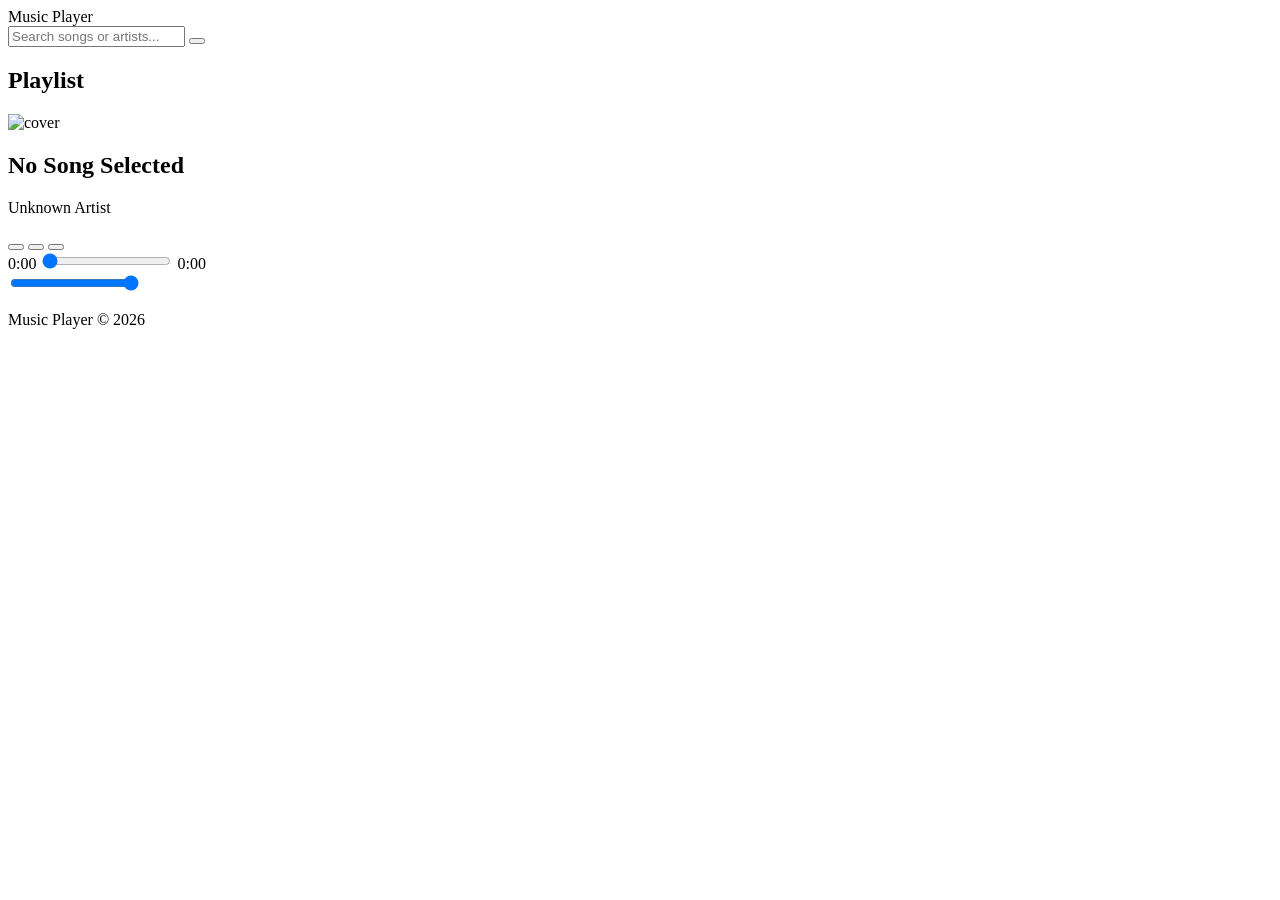
==== music-player/index.html @ 5e0c05d3 "Dc chua" ====
<!DOCTYPE html>
<html lang="en">
<head>
    <meta charset="UTF-8">
    <meta name="viewport" content="width=device-width, initial-scale=1.0">
    <title>Music Player</title>

    <!-- Google Font -->
    <link rel="preconnect" href="https://fonts.googleapis.com">
    <link href="https://fonts.googleapis.com/css2?family=Poppins:wght@300;400;500;600;700&display=swap" rel="stylesheet">

    <link rel="stylesheet" href="css/style.css">

</head>

<body>

    <!-- ================= HEADER ================= -->

    <header class="header">

        <div class="logo">
            <i class="fa-solid fa-headphones"></i>
            <span>Music Player</span>
        </div>

        <div class="search-box">

            <input
                type="text"
                id="searchInput"
                placeholder="Search songs or artists...">

            <button id="searchBtn">
                <i class="fa-solid fa-magnifying-glass"></i>
            </button>

        </div>

    </header>

    <!-- ================= MAIN ================= -->

    <main class="container">

        <!-- ========= LEFT : PLAYLIST ========= -->

        <aside class="playlist">

            <div class="playlist-title">
                <h2>Playlist</h2>
            </div>

            <div id="songList">

                <!-- JS Render -->

            </div>

        </aside>


        <!-- ========= CENTER ========= -->

        <section class="player">

            <div class="cover">

                <img
                    id="cover"
                    src="assets/default-cover.jpg"
                    alt="cover">

            </div>

            <div class="song-info">

                <h2 id="title">
                    No Song Selected
                </h2>

                <p id="artist">
                    Unknown Artist
                </p>

            </div>


            <!-- CONTROLS -->

            <div class="controls">

                <button id="prevBtn">
                    <i class="fa-solid fa-backward-step"></i>
                </button>

                <button id="playBtn">
                    <i class="fa-solid fa-play"></i>
                </button>

                <button id="nextBtn">
                    <i class="fa-solid fa-forward-step"></i>
                </button>

            </div>


            <!-- PROGRESS -->

            <div class="progress-container">

                <span id="currentTime">
                    0:00
                </span>

                <input
                    type="range"
                    id="progress"
                    value="0"
                    min="0"
                    max="100">

                <span id="duration">
                    0:00
                </span>

            </div>


            <!-- VOLUME -->

            <div class="volume-container">

                <i class="fa-solid fa-volume-high"></i>

                <input
                    type="range"
                    id="volume"
                    min="0"
                    max="1"
                    step="0.01"
                    value="1">

            </div>

        </section>

    </main>


    <!-- ================= AUDIO ================= -->

    <audio id="audio"></audio>


    <!-- ================= FOOTER ================= -->

    <footer>

        <p>
            Music Player © 2026
        </p>

    </footer>


    <script src="js/app.js"></script>

</body>
</html>
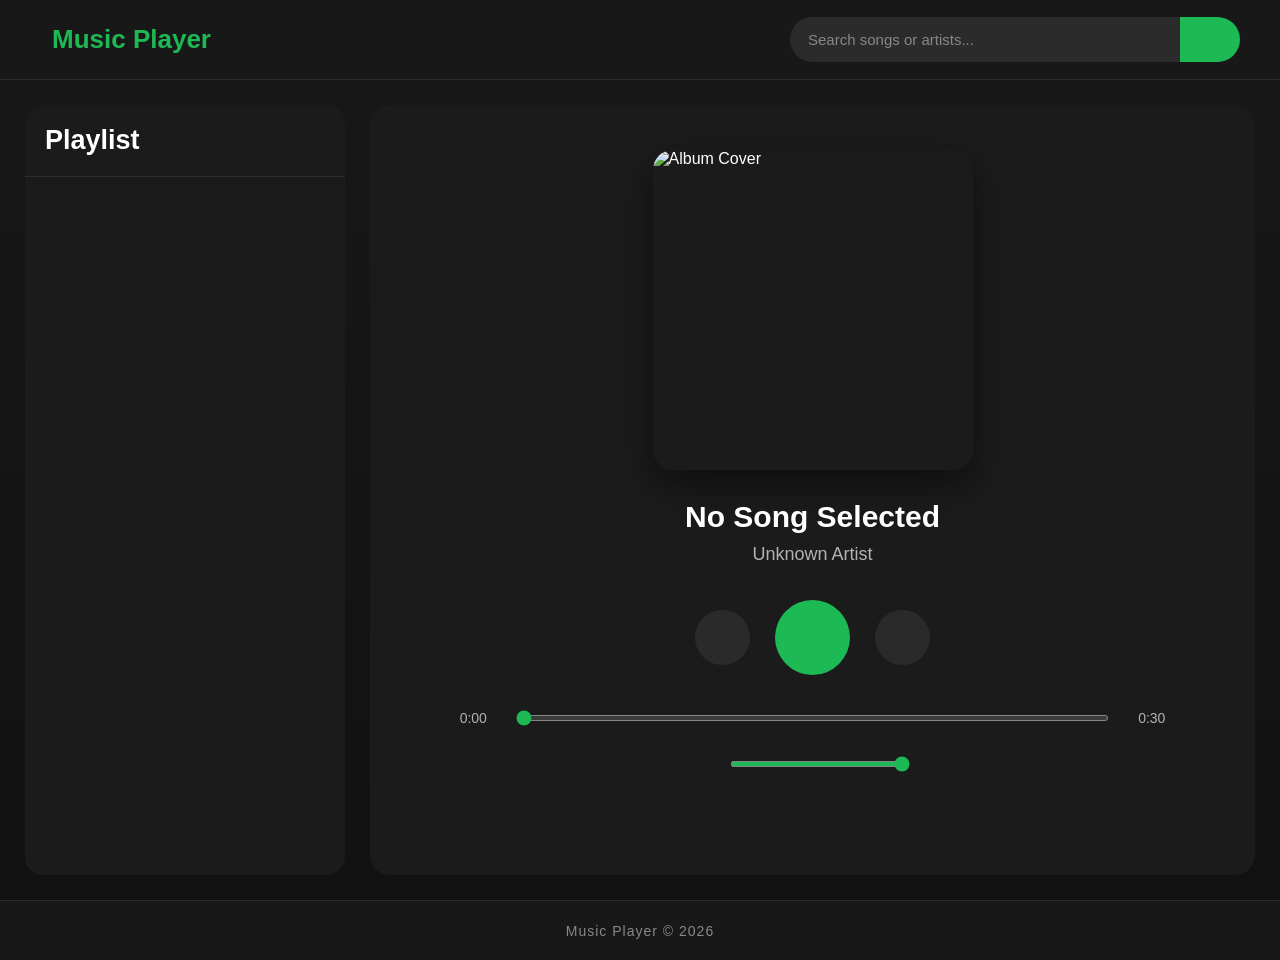
==== commit 0db46d72: "Buoi 1" ====
--- a/music-player/index.html
+++ b/music-player/index.html
@@ -1,15 +1,17 @@
 <!DOCTYPE html>
 <html lang="en">
+
 <head>
+
     <meta charset="UTF-8">
+
     <meta name="viewport" content="width=device-width, initial-scale=1.0">
+
     <title>Music Player</title>
 
-    <!-- Google Font -->
-    <link rel="preconnect" href="https://fonts.googleapis.com">
-    <link href="https://fonts.googleapis.com/css2?family=Poppins:wght@300;400;500;600;700&display=swap" rel="stylesheet">
 
-    <link rel="stylesheet" href="css/style.css">
+    <!-- CSS -->
+    <link rel="stylesheet" href="../css/style.css">
 
 </head>
 
@@ -20,8 +22,11 @@
     <header class="header">
 
         <div class="logo">
+
             <i class="fa-solid fa-headphones"></i>
+
             <span>Music Player</span>
+
         </div>
 
         <div class="search-box">
@@ -32,7 +37,9 @@
                 placeholder="Search songs or artists...">
 
             <button id="searchBtn">
+
                 <i class="fa-solid fa-magnifying-glass"></i>
+
             </button>
 
         </div>
@@ -43,74 +50,89 @@
 
     <main class="container">
 
-        <!-- ========= LEFT : PLAYLIST ========= -->
+        <!-- Playlist -->
 
         <aside class="playlist">
 
             <div class="playlist-title">
+
                 <h2>Playlist</h2>
+
             </div>
 
             <div id="songList">
 
-                <!-- JS Render -->
+                <!-- JavaScript render -->
 
             </div>
 
         </aside>
 
-
-        <!-- ========= CENTER ========= -->
+        <!-- Player -->
 
         <section class="player">
+
+            <!-- Cover -->
 
             <div class="cover">
 
                 <img
                     id="cover"
-                    src="assets/default-cover.jpg"
-                    alt="cover">
+                    src="https://placehold.co/500x500?text=Music"
+                    alt="Album Cover">
 
             </div>
+
+            <!-- Song -->
 
             <div class="song-info">
 
                 <h2 id="title">
+
                     No Song Selected
+
                 </h2>
 
                 <p id="artist">
+
                     Unknown Artist
+
                 </p>
 
             </div>
 
-
-            <!-- CONTROLS -->
+            <!-- Controls -->
 
             <div class="controls">
 
                 <button id="prevBtn">
+
                     <i class="fa-solid fa-backward-step"></i>
+
                 </button>
 
                 <button id="playBtn">
+
                     <i class="fa-solid fa-play"></i>
+
                 </button>
 
                 <button id="nextBtn">
+
                     <i class="fa-solid fa-forward-step"></i>
+
                 </button>
 
             </div>
 
-
-            <!-- PROGRESS -->
+            <!-- Progress -->
 
             <div class="progress-container">
 
                 <span id="currentTime">
+
                     0:00
+
                 </span>
 
                 <input
@@ -121,13 +143,14 @@
                     max="100">
 
                 <span id="duration">
-                    0:00
+
+                    0:30
+
                 </span>
 
             </div>
 
-
-            <!-- VOLUME -->
+            <!-- Volume -->
 
             <div class="volume-container">
 
@@ -147,24 +170,28 @@
 
     </main>
 
-
-    <!-- ================= AUDIO ================= -->
+    <!-- Audio -->
 
     <audio id="audio"></audio>
 
-
-    <!-- ================= FOOTER ================= -->
+    <!-- Footer -->
 
     <footer>
 
         <p>
+
             Music Player © 2026
+
         </p>
 
     </footer>
 
+    <!-- JavaScript -->
 
-    <script src="js/app.js"></script>
+    <script src="../js/api.js"></script>
+
+    <script src="../js/app.js"></script>
 
 </body>
+
 </html>
--- a/css/style.css
+++ b/css/style.css
@@ -0,0 +1,953 @@
+/* ===========================
+   RESET
+=========================== */
+
+*{
+    margin:0;
+    padding:0;
+    box-sizing:border-box;
+}
+
+:root{
+
+    --bg:#121212;
+    --card:#1b1b1b;
+    --card-hover:#252525;
+    --green:#1DB954;
+    --white:#ffffff;
+    --gray:#b3b3b3;
+    --border:#2d2d2d;
+
+}
+
+body{
+
+    font-family:"Poppins",sans-serif;
+
+    background:linear-gradient(180deg,#181818,#111);
+
+    color:var(--white);
+
+    min-height:100vh;
+
+}
+
+/* ===========================
+   HEADER
+=========================== */
+
+.header{
+
+    width:100%;
+
+    height:80px;
+
+    background:#181818;
+
+    display:flex;
+
+    justify-content:space-between;
+
+    align-items:center;
+
+    padding:0 40px;
+
+    border-bottom:1px solid var(--border);
+
+    position:sticky;
+
+    top:0;
+
+    z-index:100;
+
+}
+
+/* Logo */
+
+.logo{
+
+    display:flex;
+
+    align-items:center;
+
+    gap:12px;
+
+    font-size:26px;
+
+    font-weight:700;
+
+    color:var(--green);
+
+}
+
+.logo i{
+
+    font-size:30px;
+
+}
+
+/* Search */
+
+.search-box{
+
+    width:450px;
+
+    display:flex;
+
+}
+
+.search-box input{
+
+    flex:1;
+
+    height:45px;
+
+    border:none;
+
+    outline:none;
+
+    background:#2b2b2b;
+
+    color:white;
+
+    padding:0 18px;
+
+    border-radius:25px 0 0 25px;
+
+    font-size:15px;
+
+}
+
+.search-box button{
+
+    width:60px;
+
+    border:none;
+
+    background:var(--green);
+
+    color:white;
+
+    border-radius:0 25px 25px 0;
+
+    cursor:pointer;
+
+    transition:.3s;
+
+}
+
+.search-box button:hover{
+
+    background:#18a64b;
+
+}
+
+/* ===========================
+   MAIN
+=========================== */
+
+.container{
+
+    display:grid;
+
+    grid-template-columns:320px 1fr;
+
+    gap:25px;
+
+    padding:25px;
+
+    height:calc(100vh - 80px);
+
+}
+
+/* ===========================
+   PLAYLIST
+=========================== */
+
+.playlist{
+
+    background:var(--card);
+
+    border-radius:18px;
+
+    overflow:hidden;
+
+    display:flex;
+
+    flex-direction:column;
+
+}
+
+.playlist-title{
+
+    padding:20px;
+
+    border-bottom:1px solid var(--border);
+
+    font-size:18px;
+
+    font-weight:600;
+
+}
+
+#songList{
+
+    flex:1;
+
+    overflow-y:auto;
+
+    padding:15px;
+
+}
+
+/* Song Item */
+
+.song-item{
+
+    display:flex;
+
+    align-items:center;
+
+    gap:15px;
+
+    background:transparent;
+
+    padding:12px;
+
+    border-radius:12px;
+
+    cursor:pointer;
+
+    transition:.25s;
+
+    margin-bottom:10px;
+
+}
+
+.song-item:hover{
+
+    background:var(--card-hover);
+
+}
+
+/* Album */
+
+.song-item img{
+
+    width:60px;
+
+    height:60px;
+
+    object-fit:cover;
+
+    border-radius:10px;
+
+}
+
+/* Text */
+
+.song-text{
+
+    flex:1;
+
+    overflow:hidden;
+
+}
+
+.song-text h4{
+
+    font-size:16px;
+
+    white-space:nowrap;
+
+    overflow:hidden;
+
+    text-overflow:ellipsis;
+
+}
+
+.song-text p{
+
+    color:var(--gray);
+
+    font-size:14px;
+
+    margin-top:4px;
+
+    white-space:nowrap;
+
+    overflow:hidden;
+
+    text-overflow:ellipsis;
+
+}
+
+/* Active */
+
+.song-item.active{
+
+    background:rgba(29,185,84,.18);
+
+    border:1px solid var(--green);
+
+}
+
+/* ===========================
+   SCROLL BAR
+=========================== */
+
+#songList::-webkit-scrollbar{
+
+    width:8px;
+
+}
+
+#songList::-webkit-scrollbar-thumb{
+
+    background:#444;
+
+    border-radius:20px;
+
+}
+
+#songList::-webkit-scrollbar-thumb:hover{
+
+    background:#666;
+
+}
+/* ===========================
+   PLAYER
+=========================== */
+
+.player{
+
+    background:var(--card);
+
+    border-radius:20px;
+
+    display:flex;
+
+    flex-direction:column;
+
+    justify-content:flex-start;
+
+    align-items:center;
+
+    padding:35px;
+
+}
+
+/* ===========================
+   COVER
+=========================== */
+
+.cover{
+
+    width:100%;
+
+    display:flex;
+
+    justify-content:center;
+
+    margin-top:10px;
+
+}
+
+.cover img{
+
+    width:320px;
+
+    height:320px;
+
+    object-fit:cover;
+
+    border-radius:20px;
+
+    box-shadow:0 15px 35px rgba(0,0,0,.45);
+
+    transition:.35s;
+
+}
+
+/* Khi phát nhạc sẽ thêm class này bằng JS */
+
+.cover img.playing{
+
+    animation:rotateAlbum 12s linear infinite;
+
+}
+
+/* ===========================
+   SONG INFO
+=========================== */
+
+.song-info{
+
+    margin-top:30px;
+
+    text-align:center;
+
+}
+
+.song-info h2{
+
+    font-size:30px;
+
+    font-weight:700;
+
+}
+
+.song-info p{
+
+    color:var(--gray);
+
+    font-size:18px;
+
+    margin-top:10px;
+
+}
+
+/* ===========================
+   CONTROLS
+=========================== */
+
+.controls{
+
+    display:flex;
+
+    align-items:center;
+
+    justify-content:center;
+
+    gap:25px;
+
+    margin-top:35px;
+
+}
+
+/* Prev + Next */
+
+.controls button{
+
+    width:55px;
+
+    height:55px;
+
+    border:none;
+
+    border-radius:50%;
+
+    background:#2a2a2a;
+
+    color:white;
+
+    cursor:pointer;
+
+    font-size:20px;
+
+    transition:.3s;
+
+}
+
+.controls button:hover{
+
+    background:#3a3a3a;
+
+    transform:scale(1.08);
+
+}
+
+/* Play Button */
+
+#playBtn{
+
+    width:75px;
+
+    height:75px;
+
+    background:var(--green);
+
+    font-size:28px;
+
+}
+
+#playBtn:hover{
+
+    background:#17a74a;
+
+}
+
+/* ===========================
+   PROGRESS
+=========================== */
+
+.progress-container{
+
+    width:90%;
+
+    margin-top:35px;
+
+    display:flex;
+
+    align-items:center;
+
+    gap:15px;
+
+}
+
+.progress-container span{
+
+    width:55px;
+
+    text-align:center;
+
+    color:var(--gray);
+
+    font-size:14px;
+
+}
+
+/* Slider */
+
+#progress{
+
+    flex:1;
+
+    cursor:pointer;
+
+    accent-color:var(--green);
+
+}
+
+/* ===========================
+   VOLUME
+=========================== */
+
+.volume-container{
+
+    display:flex;
+
+    align-items:center;
+
+    gap:15px;
+
+    margin-top:35px;
+
+}
+
+.volume-container i{
+
+    color:var(--green);
+
+    font-size:22px;
+
+}
+
+#volume{
+
+    width:180px;
+
+    accent-color:var(--green);
+
+    cursor:pointer;
+
+}
+
+/* ===========================
+   FOOTER
+=========================== */
+
+footer{
+
+    width:100%;
+
+    height:60px;
+
+    background:#181818;
+
+    border-top:1px solid var(--border);
+
+    display:flex;
+
+    justify-content:center;
+
+    align-items:center;
+
+    color:#888;
+
+    font-size:14px;
+
+}
+
+/* ===========================
+   ANIMATION
+=========================== */
+
+@keyframes rotateAlbum{
+
+    from{
+
+        transform:rotate(0deg);
+
+    }
+
+    to{
+
+        transform:rotate(360deg);
+
+    }
+
+}
+/* ===========================
+   GLASS EFFECT
+=========================== */
+
+.player,
+.playlist,
+.header{
+
+    backdrop-filter:blur(15px);
+
+    -webkit-backdrop-filter:blur(15px);
+
+}
+
+/* ===========================
+   PLAYER HOVER
+=========================== */
+
+.player{
+
+    transition:.35s;
+
+}
+
+.player:hover{
+
+    box-shadow:0 20px 40px rgba(0,0,0,.35);
+
+}
+
+/* ===========================
+   COVER EFFECT
+=========================== */
+
+.cover img:hover{
+
+    transform:scale(1.03);
+
+    box-shadow:0 25px 50px rgba(0,0,0,.45);
+
+}
+
+/* ===========================
+   SEARCH
+=========================== */
+
+.search-box input::placeholder{
+
+    color:#888;
+
+}
+
+.search-box input:focus{
+
+    background:#363636;
+
+}
+
+/* ===========================
+   BUTTON EFFECT
+=========================== */
+
+button{
+
+    transition:.25s;
+
+}
+
+button:active{
+
+    transform:scale(.95);
+
+}
+
+/* ===========================
+   PLAYLIST ITEM EFFECT
+=========================== */
+
+.song-item{
+
+    border:1px solid transparent;
+
+}
+
+.song-item:hover{
+
+    border-color:#333;
+
+    transform:translateX(6px);
+
+}
+
+/* ===========================
+   SONG IMAGE
+=========================== */
+
+.song-item img{
+
+    transition:.3s;
+
+}
+
+.song-item:hover img{
+
+    transform:scale(1.08);
+
+}
+
+/* ===========================
+   ACTIVE SONG
+=========================== */
+
+.song-item.active img{
+
+    border:2px solid var(--green);
+
+}
+
+/* ===========================
+   RANGE
+=========================== */
+
+input[type="range"]{
+
+    height:6px;
+
+    border-radius:20px;
+
+}
+
+input[type="range"]::-webkit-slider-thumb{
+
+    cursor:pointer;
+
+}
+
+/* ===========================
+   FOOTER
+=========================== */
+
+footer{
+
+    letter-spacing:1px;
+
+}
+
+/* ===========================
+   SELECTION
+=========================== */
+
+::selection{
+
+    background:var(--green);
+
+    color:white;
+
+}
+
+/* ===========================
+   SCROLLBAR
+=========================== */
+
+::-webkit-scrollbar{
+
+    width:10px;
+
+}
+
+::-webkit-scrollbar-track{
+
+    background:#181818;
+
+}
+
+::-webkit-scrollbar-thumb{
+
+    background:#444;
+
+    border-radius:50px;
+
+}
+
+::-webkit-scrollbar-thumb:hover{
+
+    background:#666;
+
+}
+
+/* ===========================
+   RESPONSIVE
+=========================== */
+
+@media(max-width:1100px){
+
+    .container{
+
+        grid-template-columns:280px 1fr;
+
+    }
+
+    .cover img{
+
+        width:250px;
+
+        height:250px;
+
+    }
+
+}
+
+@media(max-width:900px){
+
+    .container{
+
+        grid-template-columns:1fr;
+
+    }
+
+    .playlist{
+
+        height:300px;
+
+    }
+
+}
+
+@media(max-width:600px){
+
+    .header{
+
+        flex-direction:column;
+
+        height:auto;
+
+        gap:15px;
+
+        padding:20px;
+
+    }
+
+    .search-box{
+
+        width:100%;
+
+    }
+
+    .cover img{
+
+        width:200px;
+
+        height:200px;
+
+    }
+
+    .controls{
+
+        gap:15px;
+
+    }
+
+    .controls button{
+
+        width:45px;
+
+        height:45px;
+
+    }
+
+    #playBtn{
+
+        width:60px;
+
+        height:60px;
+
+    }
+
+    .progress-container{
+
+        width:100%;
+
+    }
+
+    #volume{
+
+        width:120px;
+
+    }
+
+}
+
+/* ===========================
+   FADE IN
+=========================== */
+
+@keyframes fadeIn{
+
+    from{
+
+        opacity:0;
+
+        transform:translateY(20px);
+
+    }
+
+    to{
+
+        opacity:1;
+
+        transform:translateY(0);
+
+    }
+
+}
+
+.song-item{
+
+    animation:fadeIn .4s ease;
+
+}
+
+/* ===========================
+   LOADING
+=========================== */
+
+.loading{
+
+    display:flex;
+
+    justify-content:center;
+
+    align-items:center;
+
+    height:100%;
+
+    color:#888;
+
+    font-size:18px;
+
+}
+
+/* ===========================
+   EMPTY PLAYLIST
+=========================== */
+
+.empty{
+
+    text-align:center;
+
+    margin-top:50px;
+
+    color:#777;
+
+}
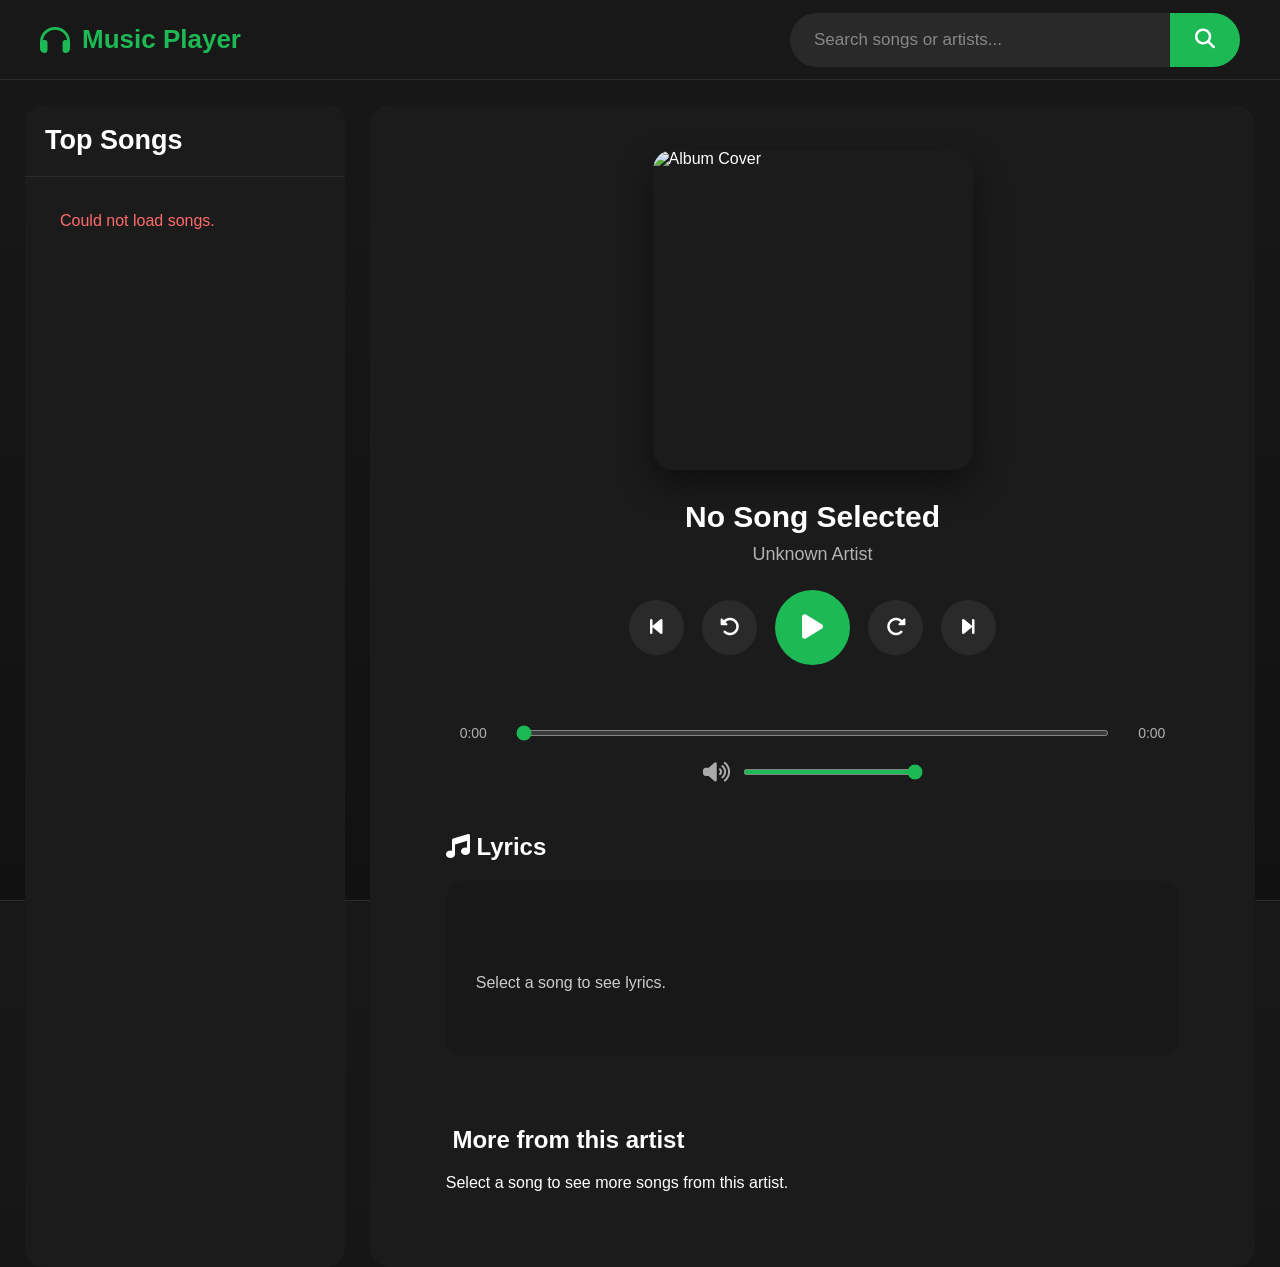
==== commit b2f382e7: "helo" ====
--- a/music-player/index.html
+++ b/music-player/index.html
@@ -5,18 +5,34 @@
 
     <meta charset="UTF-8">
 
-    <meta name="viewport" content="width=device-width, initial-scale=1.0">
+    <meta
+        name="viewport"
+        content="width=device-width, initial-scale=1.0">
 
     <title>Music Player</title>
 
+    <link rel="icon" href="data:,">
 
     <!-- CSS -->
-    <link rel="stylesheet" href="../css/style.css">
+    <link
+        rel="stylesheet"
+        href="../css/style.css">
+
+    <link
+        rel="stylesheet"
+        href="../css/responsive.css">
+
+    <!-- Font Awesome -->
+    <link
+        rel="stylesheet"
+        href="https://cdnjs.cloudflare.com/ajax/libs/font-awesome/6.7.2/css/all.min.css">
 
 </head>
 
+
 <body>
 
+
     <!-- ================= HEADER ================= -->
 
     <header class="header">
@@ -28,6 +44,7 @@
             <span>Music Player</span>
 
         </div>
+
 
         <div class="search-box">
 
@@ -46,33 +63,48 @@
 
     </header>
 
+
+
     <!-- ================= MAIN ================= -->
 
     <main class="container">
 
-        <!-- Playlist -->
+
+        <!-- ================= LEFT ================= -->
 
         <aside class="playlist">
 
             <div class="playlist-title">
 
-                <h2>Playlist</h2>
-
-            </div>
+                <h2 id="listTitle">
+                    Top Songs
+                </h2>
+
+            </div>
+
 
             <div id="songList">
 
-                <!-- JavaScript render -->
+                <!-- Songs loaded by JavaScript -->
+
+                <div class="loading">
+
+                    Loading songs...
+
+                </div>
 
             </div>
 
         </aside>
 
-        <!-- Player -->
+
+
+        <!-- ================= CENTER ================= -->
 
         <section class="player">
 
-            <!-- Cover -->
+
+            <!-- Album Cover -->
 
             <div class="cover">
 
@@ -83,41 +115,83 @@
 
             </div>
 
-            <!-- Song -->
+
+
+            <!-- Song information -->
 
             <div class="song-info">
 
                 <h2 id="title">
-
                     No Song Selected
-
                 </h2>
 
                 <p id="artist">
-
                     Unknown Artist
-
                 </p>
 
             </div>
 
-            <!-- Controls -->
+
+
+            <!-- ================= CONTROLS ================= -->
 
             <div class="controls">
 
-                <button id="prevBtn">
+
+                <!-- Previous -->
+
+                <button
+                    id="prevBtn"
+                    title="Previous">
 
                     <i class="fa-solid fa-backward-step"></i>
 
                 </button>
 
-                <button id="playBtn">
+
+
+                <!-- -10 seconds -->
+
+                <button
+                    id="back10Btn"
+                    title="Back 10 seconds">
+
+                    <i class="fa-solid fa-rotate-left"></i>
+
+                </button>
+
+
+
+                <!-- Play -->
+
+                <button
+                    id="playBtn"
+                    class="play-main"
+                    title="Play">
 
                     <i class="fa-solid fa-play"></i>
 
                 </button>
 
-                <button id="nextBtn">
+
+
+                <!-- +10 seconds -->
+
+                <button
+                    id="forward10Btn"
+                    title="Forward 10 seconds">
+
+                    <i class="fa-solid fa-rotate-right"></i>
+
+                </button>
+
+
+
+                <!-- Next -->
+
+                <button
+                    id="nextBtn"
+                    title="Next">
 
                     <i class="fa-solid fa-forward-step"></i>
 
@@ -125,36 +199,43 @@
 
             </div>
 
-            <!-- Progress -->
+
+
+            <!-- ================= PROGRESS ================= -->
 
             <div class="progress-container">
 
                 <span id="currentTime">
-
                     0:00
-
                 </span>
+
 
                 <input
                     type="range"
                     id="progress"
+                    min="0"
+                    max="100"
                     value="0"
-                    min="0"
-                    max="100">
+                    step="0.1">
+
 
                 <span id="duration">
-
-                    0:30
-
+                    0:00
                 </span>
 
             </div>
 
-            <!-- Volume -->
+
+
+            <!-- ================= VOLUME ================= -->
 
             <div class="volume-container">
 
-                <i class="fa-solid fa-volume-high"></i>
+                <i
+                    id="volumeIcon"
+                    class="fa-solid fa-volume-high">
+                </i>
+
 
                 <input
                     type="range"
@@ -166,31 +247,81 @@
 
             </div>
 
+
+
+            <!-- ================= LYRICS ================= -->
+
+            <div class="lyrics-section">
+
+                <h2>
+                    <i class="fa-solid fa-music"></i>
+                    Lyrics
+                </h2>
+
+
+                <div id="lyrics">
+
+                    Select a song to see lyrics.
+
+                </div>
+
+            </div>
+
+
+
+            <!-- ================= RELATED ================= -->
+
+            <div class="related-section">
+
+                <h2>
+
+                    <i class="fa-solid fa-user-music"></i>
+
+                    More from this artist
+
+                </h2>
+
+
+                <div id="relatedSongs">
+
+                    <p>
+                        Select a song to see more songs
+                        from this artist.
+                    </p>
+
+                </div>
+
+            </div>
+
+
         </section>
 
+
     </main>
 
-    <!-- Audio -->
+
+
+    <!-- ================= AUDIO ================= -->
 
     <audio id="audio"></audio>
 
-    <!-- Footer -->
+
+
+    <!-- ================= FOOTER ================= -->
 
     <footer>
 
         <p>
-
             Music Player © 2026
-
         </p>
 
     </footer>
 
-    <!-- JavaScript -->
-
-    <script src="../js/api.js"></script>
-
-    <script src="../js/app.js"></script>
+
+
+<script src="../js/api.js"></script>
+<script src="../js/player.js"></script>
+<script src="../js/app.js"></script>
 
 </body>
 
--- a/css/style.css
+++ b/css/style.css
@@ -950,4 +950,393 @@
 
     color:#777;
 
+}
+/* =========================================
+   EXTRA PLAYER CONTROLS
+========================================= */
+
+.extra-controls {
+    display: flex;
+    justify-content: center;
+    align-items: center;
+    gap: 25px;
+    margin-top: 20px;
+}
+
+.extra-controls button {
+    border: none;
+    background: transparent;
+    color: #aaa;
+    font-size: 18px;
+    cursor: pointer;
+    transition: 0.2s;
+}
+
+.extra-controls button:hover {
+    color: #1db954;
+    transform: scale(1.15);
+}
+
+.extra-controls button.active {
+    color: #1db954;
+}
+
+
+/* =========================================
+   PLAYER CONTROLS
+========================================= */
+
+.controls {
+    display: flex;
+    justify-content: center;
+    align-items: center;
+    gap: 18px;
+    margin: 25px 0;
+}
+
+.control-btn,
+.play-btn {
+    border: none;
+    cursor: pointer;
+    display: flex;
+    justify-content: center;
+    align-items: center;
+    border-radius: 50%;
+    transition: 0.2s;
+}
+
+.control-btn {
+    width: 48px;
+    height: 48px;
+    background: #2c2c2c;
+    color: white;
+    font-size: 18px;
+}
+
+.control-btn:hover {
+    background: #3a3a3a;
+    transform: scale(1.08);
+}
+
+.play-btn {
+    width: 64px;
+    height: 64px;
+    background: #1db954;
+    color: white;
+    font-size: 22px;
+}
+
+.play-btn:hover {
+    background: #1ed760;
+    transform: scale(1.08);
+}
+
+
+/* =========================================
+   LYRICS
+========================================= */
+
+.lyrics {
+    width: 90%;
+    max-width: 700px;
+    margin: 40px auto 20px;
+    padding: 25px;
+    background: #181818;
+    border-radius: 15px;
+}
+
+.lyrics-header {
+    text-align: center;
+    margin-bottom: 20px;
+}
+
+.lyrics-header h2 {
+    margin: 0;
+    color: white;
+    font-size: 24px;
+}
+
+.lyrics-content {
+    text-align: center;
+    color: #aaa;
+    line-height: 2;
+    min-height: 100px;
+}
+
+.lyrics-content p {
+    margin: 8px 0;
+}
+
+
+/* =========================================
+   VOLUME
+========================================= */
+
+.volume-container {
+    display: flex;
+    align-items: center;
+    justify-content: center;
+    gap: 12px;
+    margin-top: 20px;
+}
+
+.volume-container i {
+    color: #aaa;
+}
+/* =====================================================
+   SEARCH
+===================================================== */
+
+.search-box {
+    display: flex;
+    align-items: center;
+}
+
+.search-box input {
+    width: 480px;
+    height: 54px;
+
+    border: none;
+    outline: none;
+
+    padding: 0 24px;
+
+    border-radius: 30px 0 0 30px;
+
+    background: #292929;
+
+    color: white;
+
+    font-size: 17px;
+}
+
+.search-box button {
+    width: 70px;
+    height: 54px;
+
+    border: none;
+
+    border-radius: 0 30px 30px 0;
+
+    background: #1db954;
+
+    color: white;
+
+    cursor: pointer;
+
+    font-size: 20px;
+}
+
+.search-box button:hover {
+    background: #1ed760;
+}
+
+
+
+/* =====================================================
+   SONG ITEM
+===================================================== */
+
+.song-item {
+    display: flex;
+
+    align-items: center;
+
+    gap: 18px;
+
+    padding: 14px;
+
+    margin-bottom: 8px;
+
+    border-radius: 12px;
+
+    cursor: pointer;
+
+    transition: 0.2s;
+}
+
+.song-item:hover {
+    background: #282828;
+}
+
+.song-item img {
+    width: 70px;
+    height: 70px;
+
+    object-fit: cover;
+
+    border-radius: 10px;
+}
+
+.song-text {
+    min-width: 0;
+}
+
+.song-text h4 {
+    margin: 0;
+
+    color: white;
+
+    font-size: 17px;
+
+    white-space: nowrap;
+
+    overflow: hidden;
+
+    text-overflow: ellipsis;
+}
+
+.song-text p {
+    margin: 6px 0 0;
+
+    color: #aaa;
+
+    font-size: 14px;
+}
+
+
+
+/* =====================================================
+   LYRICS
+===================================================== */
+
+.lyrics-section {
+    width: 90%;
+
+    margin: 50px auto 30px;
+}
+
+.lyrics-section h2 {
+    color: white;
+
+    margin-bottom: 20px;
+}
+
+#lyrics {
+    background: #181818;
+
+    border-radius: 18px;
+
+    padding: 30px;
+
+    color: #ccc;
+
+    white-space: pre-line;
+
+    line-height: 1.8;
+
+    min-height: 100px;
+}
+
+
+
+/* =====================================================
+   RELATED SONGS
+===================================================== */
+
+.related-section {
+    width: 90%;
+
+    margin: 40px auto;
+}
+
+.related-section h2 {
+    color: white;
+
+    margin-bottom: 20px;
+}
+
+#relatedSongs {
+    display: grid;
+
+    grid-template-columns:
+        repeat(
+            auto-fill,
+            minmax(250px, 1fr)
+        );
+
+    gap: 15px;
+}
+
+.related-song {
+    display: flex;
+
+    align-items: center;
+
+    gap: 12px;
+
+    padding: 12px;
+
+    background: #222;
+
+    border-radius: 12px;
+
+    cursor: pointer;
+
+    transition: 0.2s;
+}
+
+.related-song:hover {
+    background: #303030;
+
+    transform: translateY(-2px);
+}
+
+.related-song img {
+    width: 65px;
+    height: 65px;
+
+    object-fit: cover;
+
+    border-radius: 8px;
+}
+
+.related-song div {
+    flex: 1;
+
+    min-width: 0;
+}
+
+.related-song h4 {
+    color: white;
+
+    margin: 0;
+
+    white-space: nowrap;
+
+    overflow: hidden;
+
+    text-overflow: ellipsis;
+}
+
+.related-song p {
+    color: #aaa;
+
+    margin: 5px 0 0;
+
+    font-size: 13px;
+}
+
+.related-song > i {
+    color: #1db954;
+}
+
+
+
+/* =====================================================
+   LOADING
+===================================================== */
+
+.loading {
+    color: #aaa;
+
+    padding: 30px;
+
+    text-align: center;
+}
+
+.error-message {
+    color: #ff6b6b;
+
+    padding: 20px;
 }
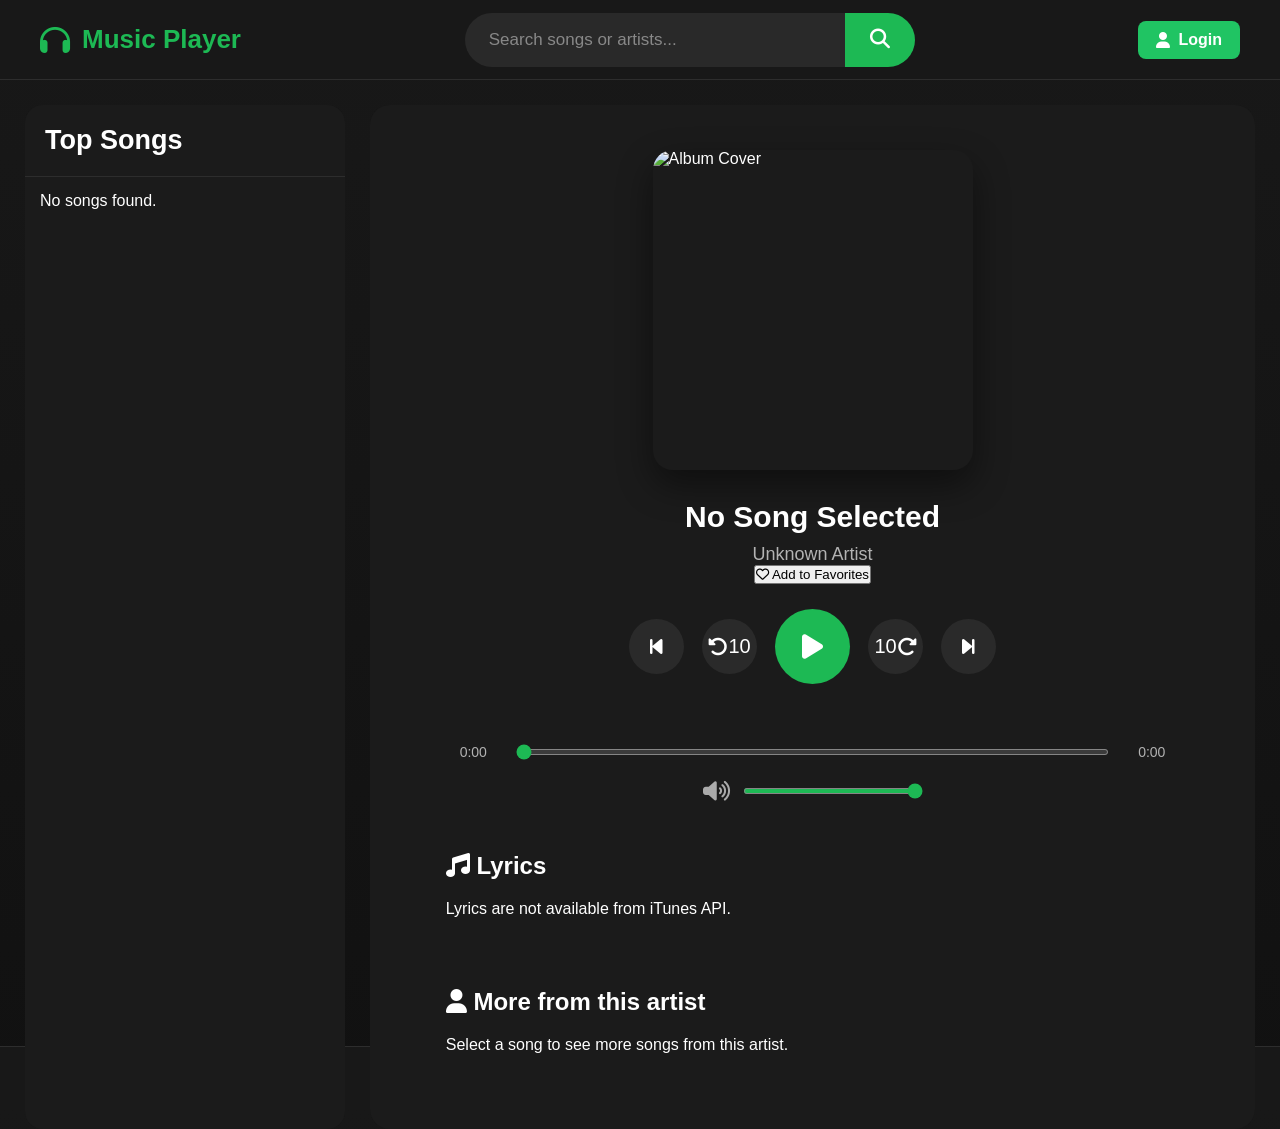
==== commit 40b9cc09: "1" ====
--- a/music-player/index.html
+++ b/music-player/index.html
@@ -13,19 +13,15 @@
 
     <link rel="icon" href="data:,">
 
-    <!-- CSS -->
-    <link
-        rel="stylesheet"
-        href="../css/style.css">
-
-    <link
-        rel="stylesheet"
-        href="../css/responsive.css">
-
     <!-- Font Awesome -->
     <link
         rel="stylesheet"
-        href="https://cdnjs.cloudflare.com/ajax/libs/font-awesome/6.7.2/css/all.min.css">
+        href="https://cdnjs.cloudflare.com/ajax/libs/font-awesome/6.5.2/css/all.min.css">
+
+    <!-- CSS -->
+    <link rel="stylesheet" href="../css/style.css">
+    <link rel="stylesheet" href="../css/responsive.css">
+    <link rel="stylesheet" href="../css/auth.css">
 
 </head>
 
@@ -33,27 +29,43 @@
 <body>
 
 
-    <!-- ================= HEADER ================= -->
+    <!-- =================================================
+         HEADER
+    ================================================== -->
 
     <header class="header">
 
+
+        <!-- LOGO -->
+
         <div class="logo">
 
             <i class="fa-solid fa-headphones"></i>
 
-            <span>Music Player</span>
+            <span>
+                Music Player
+            </span>
 
         </div>
 
+
+
+        <!-- SEARCH -->
 
         <div class="search-box">
 
             <input
                 type="text"
                 id="searchInput"
-                placeholder="Search songs or artists...">
-
-            <button id="searchBtn">
+                placeholder="Search songs or artists..."
+                autocomplete="off"
+            >
+
+            <button
+                id="searchBtn"
+                type="button"
+                title="Search"
+            >
 
                 <i class="fa-solid fa-magnifying-glass"></i>
 
@@ -61,18 +73,42 @@
 
         </div>
 
+
+
+        <!-- AUTH AREA -->
+
+        <div id="authArea">
+
+            <a
+                href="login.html"
+                class="login-btn"
+            >
+
+                <i class="fa-solid fa-user"></i>
+
+                Login
+
+            </a>
+
+        </div>
+
     </header>
 
 
 
-    <!-- ================= MAIN ================= -->
+    <!-- =================================================
+         MAIN
+    ================================================== -->
 
     <main class="container">
 
 
-        <!-- ================= LEFT ================= -->
+        <!-- =================================================
+             SONG LIST
+        ================================================== -->
 
         <aside class="playlist">
+
 
             <div class="playlist-title">
 
@@ -83,41 +119,48 @@
             </div>
 
 
-            <div id="songList">
-
-                <!-- Songs loaded by JavaScript -->
+            <div
+                id="songList"
+                class="song-list"
+            >
 
                 <div class="loading">
 
+                    <i class="fa-solid fa-spinner fa-spin"></i>
+
                     Loading songs...
 
                 </div>
 
             </div>
 
+
         </aside>
 
 
 
-        <!-- ================= CENTER ================= -->
+        <!-- =================================================
+             PLAYER
+        ================================================== -->
 
         <section class="player">
 
 
-            <!-- Album Cover -->
+            <!-- ALBUM COVER -->
 
             <div class="cover">
 
                 <img
                     id="cover"
                     src="https://placehold.co/500x500?text=Music"
-                    alt="Album Cover">
-
-            </div>
-
-
-
-            <!-- Song information -->
+                    alt="Album Cover"
+                >
+
+            </div>
+
+
+
+            <!-- SONG INFO -->
 
             <div class="song-info">
 
@@ -129,20 +172,42 @@
                     Unknown Artist
                 </p>
 
-            </div>
-
-
-
-            <!-- ================= CONTROLS ================= -->
+
+                <!-- FAVORITE -->
+
+                <button
+                    id="favoriteBtn"
+                    class="favorite-btn"
+                    type="button"
+                >
+
+                    <i class="fa-regular fa-heart"></i>
+
+                    <span>
+                        Add to Favorites
+                    </span>
+
+                </button>
+
+            </div>
+
+
+
+            <!-- =================================================
+                 CONTROLS
+            ================================================== -->
 
             <div class="controls">
 
 
-                <!-- Previous -->
+                <!-- PREVIOUS -->
 
                 <button
                     id="prevBtn"
-                    title="Previous">
+                    class="control-btn"
+                    type="button"
+                    title="Previous Song"
+                >
 
                     <i class="fa-solid fa-backward-step"></i>
 
@@ -150,24 +215,31 @@
 
 
 
-                <!-- -10 seconds -->
+                <!-- BACK 10 -->
 
                 <button
                     id="back10Btn"
-                    title="Back 10 seconds">
+                    class="control-btn"
+                    type="button"
+                    title="Back 10 seconds"
+                >
 
                     <i class="fa-solid fa-rotate-left"></i>
 
+                    <span>10</span>
+
                 </button>
 
 
 
-                <!-- Play -->
+                <!-- PLAY -->
 
                 <button
                     id="playBtn"
-                    class="play-main"
-                    title="Play">
+                    class="play-btn"
+                    type="button"
+                    title="Play / Pause"
+                >
 
                     <i class="fa-solid fa-play"></i>
 
@@ -175,11 +247,16 @@
 
 
 
-                <!-- +10 seconds -->
+                <!-- FORWARD 10 -->
 
                 <button
                     id="forward10Btn"
-                    title="Forward 10 seconds">
+                    class="control-btn"
+                    type="button"
+                    title="Forward 10 seconds"
+                >
+
+                    <span>10</span>
 
                     <i class="fa-solid fa-rotate-right"></i>
 
@@ -187,11 +264,14 @@
 
 
 
-                <!-- Next -->
+                <!-- NEXT -->
 
                 <button
                     id="nextBtn"
-                    title="Next">
+                    class="control-btn"
+                    type="button"
+                    title="Next Song"
+                >
 
                     <i class="fa-solid fa-forward-step"></i>
 
@@ -201,7 +281,9 @@
 
 
 
-            <!-- ================= PROGRESS ================= -->
+            <!-- =================================================
+                 PROGRESS
+            ================================================== -->
 
             <div class="progress-container">
 
@@ -216,7 +298,8 @@
                     min="0"
                     max="100"
                     value="0"
-                    step="0.1">
+                    step="0.1"
+                >
 
 
                 <span id="duration">
@@ -227,14 +310,16 @@
 
 
 
-            <!-- ================= VOLUME ================= -->
+            <!-- =================================================
+                 VOLUME
+            ================================================== -->
 
             <div class="volume-container">
 
                 <i
                     id="volumeIcon"
-                    class="fa-solid fa-volume-high">
-                </i>
+                    class="fa-solid fa-volume-high"
+                ></i>
 
 
                 <input
@@ -243,39 +328,50 @@
                     min="0"
                     max="1"
                     step="0.01"
-                    value="1">
-
-            </div>
-
-
-
-            <!-- ================= LYRICS ================= -->
-
-            <div class="lyrics-section">
+                    value="1"
+                >
+
+            </div>
+
+
+
+            <!-- =================================================
+                 LYRICS
+            ================================================== -->
+
+            <section class="lyrics-section">
 
                 <h2>
+
                     <i class="fa-solid fa-music"></i>
+
                     Lyrics
+
                 </h2>
 
 
-                <div id="lyrics">
-
-                    Select a song to see lyrics.
+                <div id="lyricsContent">
+
+                    <p>
+                        Lyrics are not available from
+                        iTunes API.
+                    </p>
 
                 </div>
 
-            </div>
-
-
-
-            <!-- ================= RELATED ================= -->
-
-            <div class="related-section">
+            </section>
+
+
+
+            <!-- =================================================
+                 RELATED SONGS
+            ================================================== -->
+
+            <section class="related-section">
 
                 <h2>
 
-                    <i class="fa-solid fa-user-music"></i>
+                    <i class="fa-solid fa-user"></i>
 
                     More from this artist
 
@@ -285,29 +381,62 @@
                 <div id="relatedSongs">
 
                     <p>
-                        Select a song to see more songs
-                        from this artist.
+                        Select a song to see
+                        more songs from this artist.
                     </p>
 
                 </div>
 
-            </div>
+            </section>
 
 
         </section>
 
-
     </main>
 
 
 
-    <!-- ================= AUDIO ================= -->
-
-    <audio id="audio"></audio>
-
-
-
-    <!-- ================= FOOTER ================= -->
+    <!-- =================================================
+         FAVORITE SONGS
+    ================================================== -->
+
+    <section class="favorites-section">
+
+        <h2>
+
+            <i class="fa-solid fa-heart"></i>
+
+            My Favorite Songs
+
+        </h2>
+
+
+        <div id="favoriteSongs">
+
+            <p>
+                Login to see your favorite songs.
+            </p>
+
+        </div>
+
+    </section>
+
+
+
+    <!-- =================================================
+         AUDIO
+    ================================================== -->
+
+    <audio
+        id="audio"
+        preload="metadata">
+    </audio>
+
+
+
+    <!-- =================================================
+         FOOTER
+    ================================================== -->
 
     <footer>
 
@@ -319,9 +448,83 @@
 
 
 
+    <!-- =================================================
+         JAVASCRIPT
+    ================================================== -->
+
 <script src="../js/api.js"></script>
-<script src="../js/player.js"></script>
 <script src="../js/app.js"></script>
+<script src="../js/auth.js"></script>
+
+
+
+    <!-- =================================================
+         AUTH UI
+    ================================================== -->
+
+    <script>
+
+        document.addEventListener(
+            "DOMContentLoaded",
+            function () {
+
+                const authArea =
+                    document.getElementById(
+                        "authArea"
+                    );
+
+
+                const user =
+                    getCurrentUser();
+
+
+                if (user) {
+
+                    authArea.innerHTML = `
+
+                        <div class="user-menu">
+
+                            <span class="username">
+
+                                <i class="fa-solid fa-user"></i>
+
+                                ${user.username}
+
+                            </span>
+
+
+                            <button
+                                id="logoutBtn"
+                                type="button"
+                            >
+
+                                Logout
+
+                            </button>
+
+                        </div>
+
+                    `;
+
+
+                    document
+                        .getElementById("logoutBtn")
+                        .addEventListener(
+                            "click",
+                            function () {
+
+                                logout();
+
+                            }
+                        );
+
+                }
+
+            }
+        );
+
+    </script>
+
 
 </body>
 
--- a/css/style.css
+++ b/css/style.css
@@ -1339,4 +1339,137 @@
     color: #ff6b6b;
 
     padding: 20px;
+}
+.header-right {
+    display: flex;
+    align-items: center;
+    gap: 30px;
+}
+
+#authArea {
+    display: flex;
+    align-items: center;
+}
+/* ================================
+   FAVORITES
+================================ */
+
+.favorites-section {
+    width: 90%;
+    margin: 40px auto;
+}
+
+.favorites-section h2 {
+    color: white;
+    margin-bottom: 20px;
+}
+
+#favoriteSongs {
+    display: flex;
+    flex-direction: column;
+    gap: 10px;
+}
+
+.favorite-song {
+    display: flex;
+    align-items: center;
+    gap: 15px;
+
+    padding: 12px;
+
+    background: #222;
+    border-radius: 12px;
+
+    cursor: pointer;
+
+    transition: 0.2s;
+}
+
+.favorite-song:hover {
+    background: #303030;
+}
+
+.favorite-song img {
+    width: 60px;
+    height: 60px;
+
+    object-fit: cover;
+    border-radius: 8px;
+}
+
+.favorite-song-info {
+    flex: 1;
+}
+
+.favorite-song-info h4 {
+    margin: 0;
+    color: white;
+}
+
+.favorite-song-info p {
+    margin: 5px 0 0;
+    color: #aaa;
+    font-size: 13px;
+}
+
+.favorite-play {
+    color: #1db954;
+    font-size: 18px;
+}
+
+.remove-favorite {
+    border: none;
+    background: transparent;
+
+    color: #ff5555;
+
+    cursor: pointer;
+
+    font-size: 18px;
+}
+.login-btn {
+    display: inline-flex;
+    align-items: center;
+    gap: 8px;
+
+    padding: 10px 18px;
+
+    background: #20c463;
+    color: white;
+
+    border-radius: 8px;
+
+    text-decoration: none;
+
+    font-weight: bold;
+
+    transition: 0.2s;
+}
+
+.login-btn:hover {
+    background: #18ad54;
+}
+
+.user-menu {
+    display: flex;
+    align-items: center;
+    gap: 15px;
+
+    color: white;
+}
+
+.user-menu button {
+    border: none;
+    padding: 9px 15px;
+
+    border-radius: 8px;
+
+    background: #333;
+    color: white;
+
+    cursor: pointer;
+}
+
+.user-menu button:hover {
+    background: #444;
 }
--- a/css/auth.css
+++ b/css/auth.css
@@ -0,0 +1,137 @@
+/* =========================================
+   AUTH BUTTONS
+========================================= */
+
+.auth-buttons {
+    display: flex;
+    align-items: center;
+    gap: 12px;
+}
+
+.auth-buttons a {
+    text-decoration: none;
+    color: white;
+    background: #1db954;
+    padding: 10px 18px;
+    border-radius: 20px;
+    font-weight: 600;
+    transition: 0.2s;
+}
+
+.auth-buttons a:hover {
+    background: #1ed760;
+    transform: translateY(-1px);
+}
+
+
+/* =========================================
+   USER MENU
+========================================= */
+
+.user-menu {
+    display: flex;
+    align-items: center;
+    gap: 15px;
+}
+
+.user-name {
+    color: white;
+    font-weight: 600;
+}
+
+.logout-btn {
+    border: none;
+    background: #2b2b2b;
+    color: white;
+    padding: 10px 18px;
+    border-radius: 20px;
+    cursor: pointer;
+}
+
+.logout-btn:hover {
+    background: #444;
+}
+
+
+/* =========================================
+   AUTH PAGE
+========================================= */
+
+.auth-page {
+    min-height: 100vh;
+    display: flex;
+    justify-content: center;
+    align-items: center;
+    background: #121212;
+}
+
+.auth-box {
+    width: 400px;
+    padding: 40px;
+    background: #1e1e1e;
+    border-radius: 20px;
+    box-shadow: 0 15px 40px rgba(0, 0, 0, 0.4);
+}
+
+.auth-box h1 {
+    text-align: center;
+    color: #1db954;
+    margin-bottom: 30px;
+}
+
+.auth-box input {
+    width: 100%;
+    box-sizing: border-box;
+    padding: 14px;
+    margin-bottom: 15px;
+
+    border: 1px solid #444;
+    border-radius: 10px;
+
+    background: #2a2a2a;
+    color: white;
+
+    font-size: 16px;
+}
+
+.auth-box input:focus {
+    outline: none;
+    border-color: #1db954;
+}
+
+.auth-submit {
+    width: 100%;
+    padding: 14px;
+
+    border: none;
+    border-radius: 25px;
+
+    background: #1db954;
+    color: white;
+
+    font-size: 16px;
+    font-weight: bold;
+
+    cursor: pointer;
+}
+
+.auth-submit:hover {
+    background: #1ed760;
+}
+
+.auth-message {
+    text-align: center;
+    margin-top: 15px;
+    color: #ff6b6b;
+}
+
+.auth-link {
+    text-align: center;
+    margin-top: 20px;
+    color: #aaa;
+}
+
+.auth-link a {
+    color: #1db954;
+    text-decoration: none;
+}
